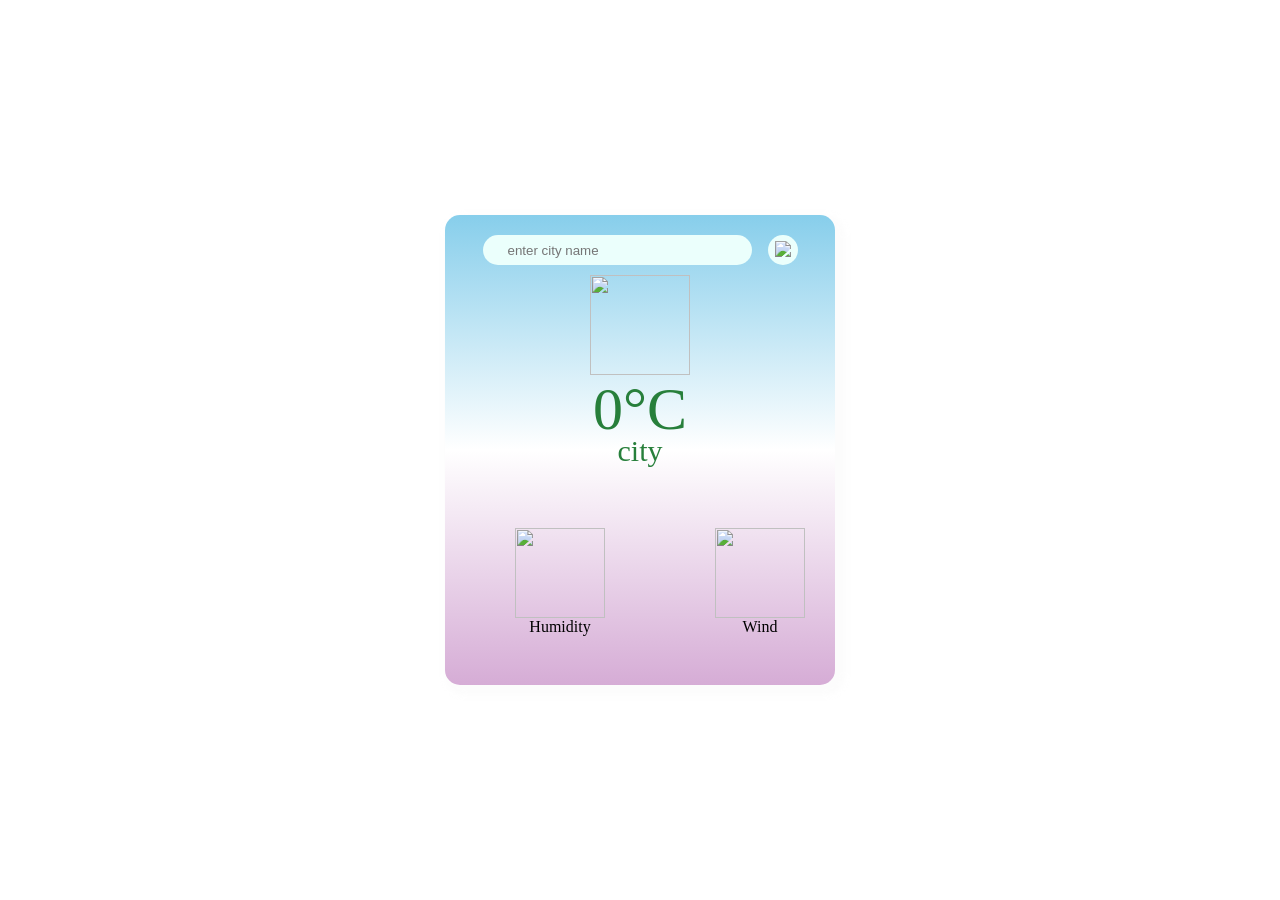
==== index.html @ cd885ded "Rename weatherapp.html to index.html" ====
<!DOCTYPE html>
<html lang="en">
<head>
    <meta charset="UTF-8">
    <meta name="viewport" content="width=device-width, initial-scale=1.0">
    <title>Document</title>
</head>
  <style>
        *{
            margin: 0;
            padding: 0;
        }

        body{
            height: 100vh;
            width: 100vw;
            background-image: url(33932.jpg);
            background-size: cover;
            display: flex;
            align-items: center;
            justify-content: center;
        }

        .container{
            margin: 20px;
            padding: 20px;
            display: flex;
            flex-direction: column;
            border: 2px;
            border-radius: 15px;
            background-image: linear-gradient(to bottom,skyblue,rgba(0, 0, 255, 0),rgba(128, 0, 128, 0.327));
            display: flex;
            align-items: center; 
            /* justify-content: center; */
            height: 430px;
            width: 350px;
            gap: 0;
            box-shadow: 5px 5px 5px 5px rgba(245, 245, 245, 0.34);
            justify-content: flex-start;


        }
        .search{
            width: 90%;
            display: flex;
            align-items:center;
            justify-content:space-between ;
        }
        .search input{
            border: 0;
            outline: 0;
            background:#ebfffc;
            color: #555;
            padding: 10px 25px;
            height: 10px;
            border-radius: 30px;
            
            flex: 1;
            margin-right: 16px;
        }
        .search button{
            border: 0;
            outline: 0;
            background:#ebfffc;
            border-radius: 50%;
            width: 30px;
            height: 30px;
            cursor: pointer;

        }
       
        .search img{
            width: 10px;
        }
        .weather img{
            height: 100px;
            width: 100px;
            display: block;
            margin: 0 auto;
            padding-top: 10px ;
            
           
             
        }
        .weather h1{
            font-weight: 500;
            font-size: 60px;
            text-align: center;
            color: rgb(39, 127, 59);
        }
        .weather h2{
            font-weight: 400;
            font-size: 30px;
            margin-top: -10px;
            text-align: center;
            color: rgb(39, 127, 59);
        }
        .details{
            display: flex;
            align-items: center;
            justify-content: space-between;
            padding: 0 20px ;
            margin-top: 50px;
            gap:70px;
            text-align: center;
            width: 100%;
            border: 2px;
            
        }
        .col img{
            height: 90px ;
            width: 90px;

        }
          /* .col{
             height: 90px ;
            width: 90px;
             background-color: rgba(255, 255, 255, 0.518); */
            /* background-color: white;
            align-content: center;
            border: 2px;
            box-shadow: 2px 2px 2px 2px rgba(128, 128, 128, 0.695);
            border-radius: 8px;  }*/
             
     
          
        .status{
            text-align: center;
            color:  rgb(39, 127, 59);
            
        }
       
       
    </style>
<body>
    <div class="container">
        <div class="search">
            <input type="text" id="city" spellcheck="false" placeholder="enter city name">
            <button  id="btn"><img src="search.png"></button>

        </div>
        <div class="weather">
            <img src="question-mark.png" class="weather-icon">
             <p class="status"></p>
            <h1 class="temp">0°C</h1>
            <h2 class="city">city</h2>
           
            
            <div class="details">
                <div class="col">
                <img src="cloud (1).png">
                <p class="humidity"></p>
                <p>Humidity</p>
                </div>
                <div class="col">
                <img src="wind (2).png">
                <p class="wind"></p>
                <p>Wind</p>
                </div>
                </div>
            </div>
           
        </div>
       
    </div>
    <script>
        const cityname=document.getElementById('city');
        const button=document.getElementById('btn');
        const weather_icon=document.querySelector(".weather-icon");
        const status=document.querySelector('.status');
        const details=document.querySelector('.details');
        const temp=document.querySelector('.temp');
        const city=document.querySelector('.city');


        const apikey="c362c96b1ed026bf378ea41d961d84ac";
        const apiurl="https://api.openweathermap.org/data/2.5/weather?units=metric&q=";
        async function checkweather(cityname){
            const response=await fetch(apiurl +cityname + `&appid=${apikey}`);
             var data=await response.json();
            console.log(data);
            if(response.status==404){
                 status.innerHTML = `<h1 style="color: red; font-size: medium; margin-top: 10px;">
        Sorry, city not found. Please enter a valid city.
        </h1>`;
                weather_icon.src="404-error.png";
                weather_icon.style.paddingTop="100px";
                temp.style.display="none";
                city.style.display="none";
                details.style.display="none";
                document.querySelector('.container').style.justifyContent="flex-start";
                return;
               
            }
              status.innerHTML = "";
              temp.style.display = "block";
              city.style.display = "block";
              details.style.display = "flex";
              weather_icon.style.paddingTop="0";
              weather_icon.src="weather (1).png";

           document.querySelector(".city").innerHTML=data.name;
            document.querySelector(".temp").innerHTML=Math.round(data.main.temp) + "°C";
            document.querySelector(".humidity").innerHTML=data.main.humidity + "%";
            document.querySelector(".wind").innerHTML=data.wind.speed + " km/hr";
           
            if(data.weather[0].main=="Clouds"){
                weather_icon.src="cloudy.png";
                status.innerHTML="<h4>Cloudy</h4>";
            }
            else if(data.weather[0].main=="Rain"){
                weather_icon.src="thunderstorm.png";
                status.innerHTML="<h4>Rainy</h4>";
            }
             else if(data.weather[0].main=="Clear"){
                weather_icon.src="sunny.png";
                status.innerHTML="<h4>Clear</h4>";
            }
             else if(data.weather[0].main=="Drizzle"){
                weather_icon.src="drizzle.png";
                status.innerHTML="<h4>Drizzle</h4>";
            }
            else if(data.weather[0].main=="Snow"){
                weather_icon.src="snowy.png";
                status.innerHTML="<h4>Snow</h4>";
            }
            else if(data.weather[0].main=="Haze"){
                weather_icon.src="haze.png";
                status.innerHTML="<h4>Haze</h4>";
            }
            else if(data.weather[0].main=="Smoke"){
                weather_icon.src="nature.png";
                status.innerHTML="<h4>Smoke</h4>";
            }
             else if(data.weather[0].main=="Mist"){
                weather_icon.src="fog.png";
                status.innerHTML="<h4>Mist</h4>";
            }

          

        }
    
        button.addEventListener("click",()=>{
            if(cityname.value==""){
                alert('Please enter the city name');
            }
            
            else{
        checkweather(cityname.value);
        if(cityname.value=="undefined"){
                alert('Please enter the city name');
            }
    }
}
)


    </script>
</body>

</html>
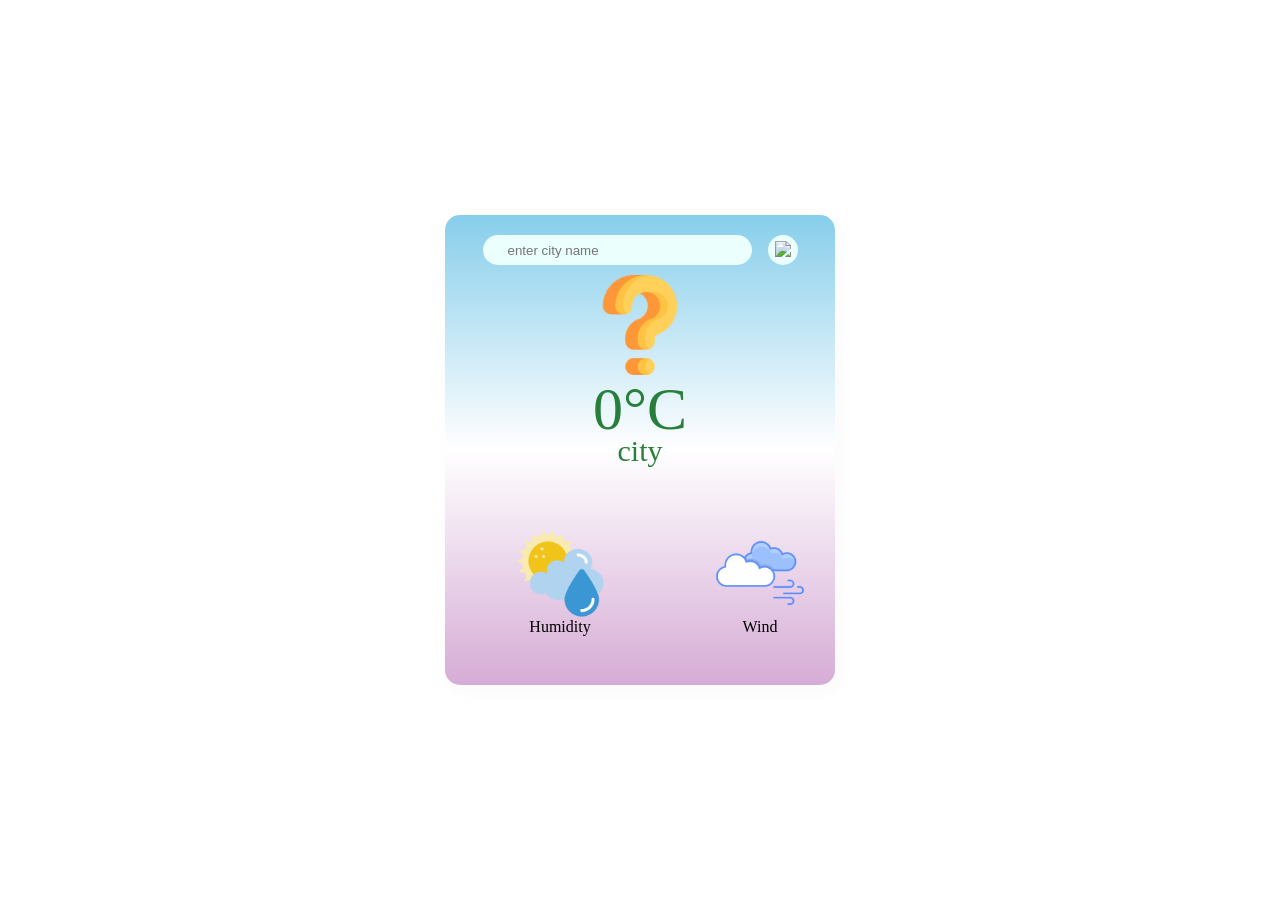
==== commit f0a950e9: "Update index.html" ====
--- a/index.html
+++ b/index.html
@@ -140,7 +140,7 @@
 
         </div>
         <div class="weather">
-            <img src="question-mark.png" class="weather-icon">
+            <img src="images/question-mark.png" class="weather-icon">
              <p class="status"></p>
             <h1 class="temp">0°C</h1>
             <h2 class="city">city</h2>
@@ -148,12 +148,12 @@
             
             <div class="details">
                 <div class="col">
-                <img src="cloud (1).png">
+                <img src="images/cloud (1).png">
                 <p class="humidity"></p>
                 <p>Humidity</p>
                 </div>
                 <div class="col">
-                <img src="wind (2).png">
+                <img src="images/wind (2).png">
                 <p class="wind"></p>
                 <p>Wind</p>
                 </div>
@@ -205,35 +205,35 @@
             document.querySelector(".wind").innerHTML=data.wind.speed + " km/hr";
            
             if(data.weather[0].main=="Clouds"){
-                weather_icon.src="cloudy.png";
+                weather_icon.src="images/cloudy.png";
                 status.innerHTML="<h4>Cloudy</h4>";
             }
             else if(data.weather[0].main=="Rain"){
-                weather_icon.src="thunderstorm.png";
+                weather_icon.src="images/thunderstorm.png";
                 status.innerHTML="<h4>Rainy</h4>";
             }
              else if(data.weather[0].main=="Clear"){
-                weather_icon.src="sunny.png";
+                weather_icon.src="images/sunny.png";
                 status.innerHTML="<h4>Clear</h4>";
             }
              else if(data.weather[0].main=="Drizzle"){
-                weather_icon.src="drizzle.png";
+                weather_icon.src="images/drizzle.png";
                 status.innerHTML="<h4>Drizzle</h4>";
             }
             else if(data.weather[0].main=="Snow"){
-                weather_icon.src="snowy.png";
+                weather_icon.src="images/snowy.png";
                 status.innerHTML="<h4>Snow</h4>";
             }
             else if(data.weather[0].main=="Haze"){
-                weather_icon.src="haze.png";
+                weather_icon.src="images/haze.png";
                 status.innerHTML="<h4>Haze</h4>";
             }
             else if(data.weather[0].main=="Smoke"){
-                weather_icon.src="nature.png";
+                weather_icon.src="images/nature.png";
                 status.innerHTML="<h4>Smoke</h4>";
             }
              else if(data.weather[0].main=="Mist"){
-                weather_icon.src="fog.png";
+                weather_icon.src="images/fog.png";
                 status.innerHTML="<h4>Mist</h4>";
             }
 
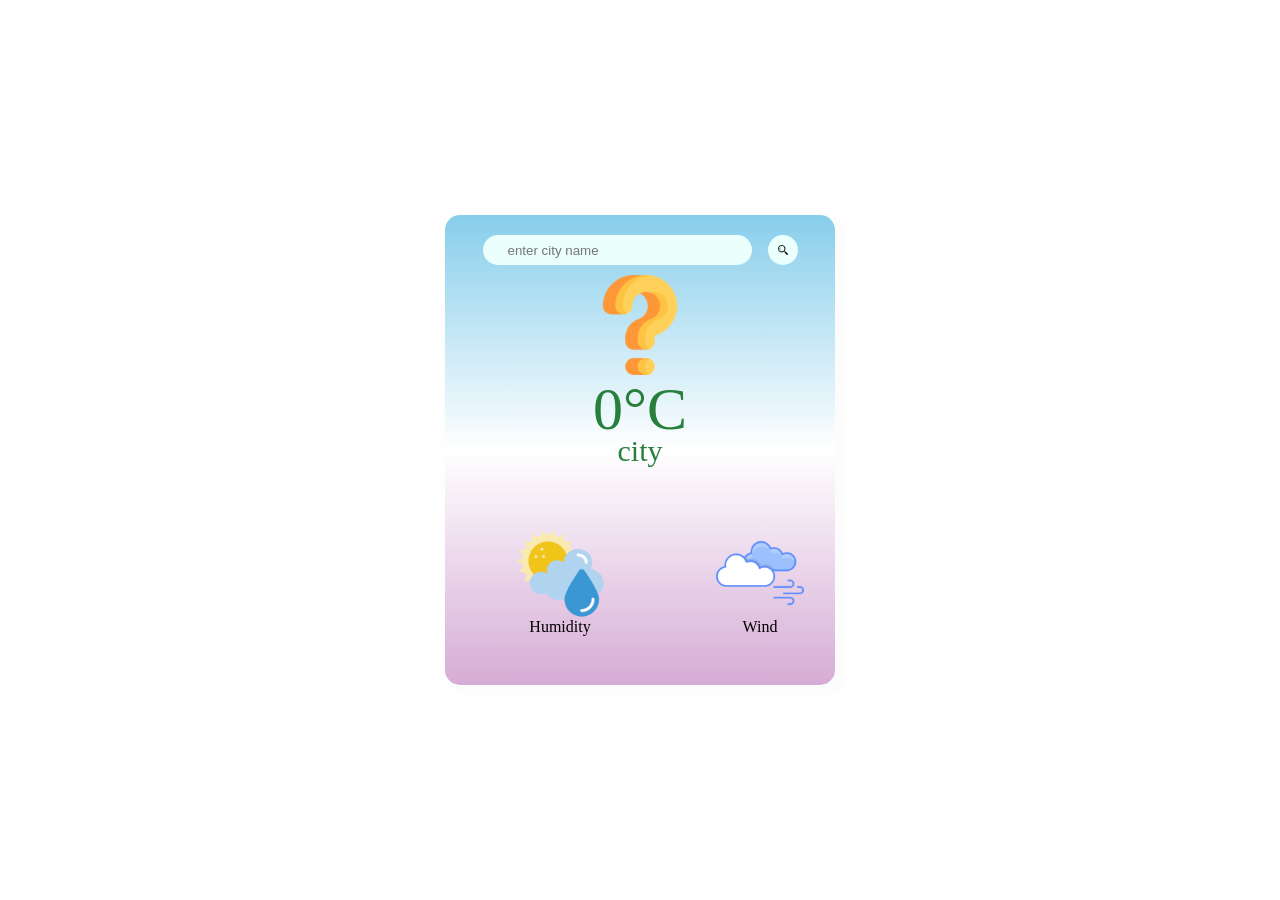
==== commit 4f8ee491: "Update index.html" ====
--- a/index.html
+++ b/index.html
@@ -136,7 +136,7 @@
     <div class="container">
         <div class="search">
             <input type="text" id="city" spellcheck="false" placeholder="enter city name">
-            <button  id="btn"><img src="search.png"></button>
+            <button  id="btn"><img src="images/search.png"></button>
 
         </div>
         <div class="weather">
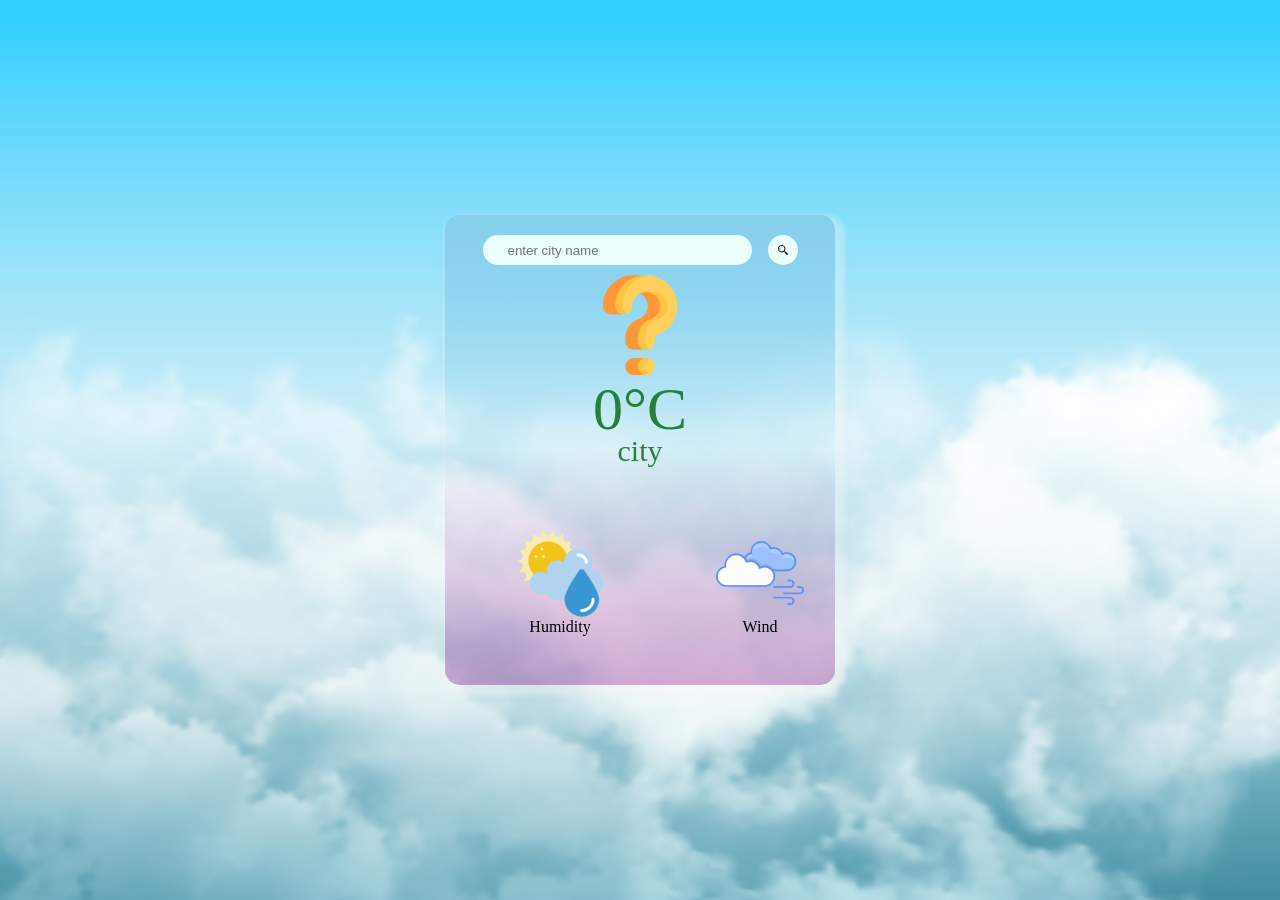
==== commit 6be77f7c: "Update index.html" ====
--- a/index.html
+++ b/index.html
@@ -14,7 +14,7 @@
         body{
             height: 100vh;
             width: 100vw;
-            background-image: url(33932.jpg);
+            background-image: url(images/33932.jpg);
             background-size: cover;
             display: flex;
             align-items: center;
@@ -183,7 +183,7 @@
                  status.innerHTML = `<h1 style="color: red; font-size: medium; margin-top: 10px;">
         Sorry, city not found. Please enter a valid city.
         </h1>`;
-                weather_icon.src="404-error.png";
+                weather_icon.src="images/404-error.png";
                 weather_icon.style.paddingTop="100px";
                 temp.style.display="none";
                 city.style.display="none";
